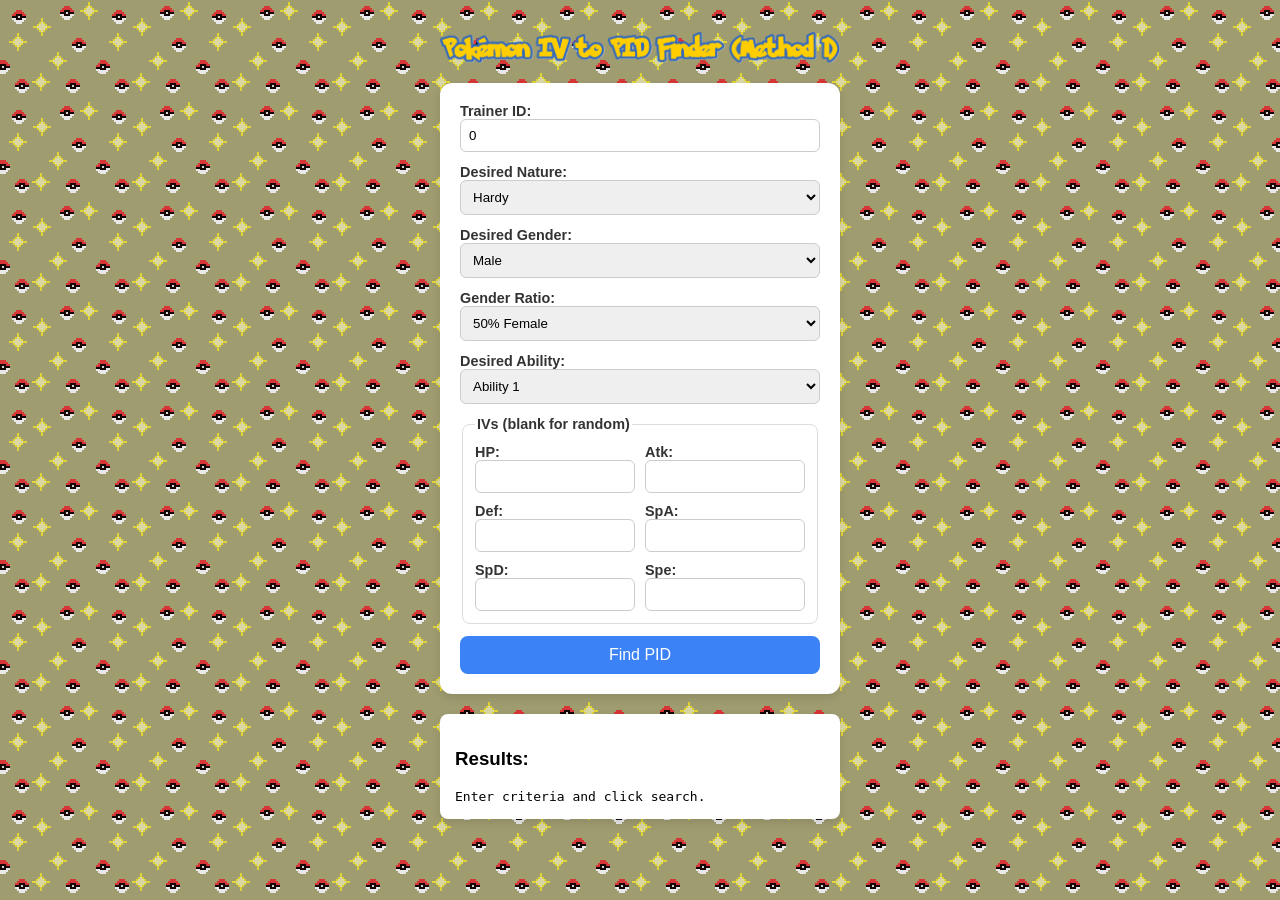
==== index.html @ 9e994538 "All files" ====
<!DOCTYPE html>
<html lang="en">
<head>
    <meta charset="UTF-8">
    <title>Pokémon IV to PID Finder (Method 1)</title>
    <link rel="stylesheet" href="style.css">
    <link rel="icon" type="image/x-icon" href="pkball.ico">
</head>
<body>
    <div class="container">
        <img src="titleFinder.png" alt="Pokémon IV to PID Finder" class="title-image">
        
        <form id="pid-form">
            <label>Trainer ID: <input type="number" id="tid" value="0" min="0" max="65535" required></label>
            <label>Desired Nature: <select id="nature" required></select></label>
            <label>Desired Gender:
                <select id="gender" required>
                    <option value="male" selected>Male</option>
                    <option value="female">Female</option>
                </select>
            </label>
            <label>Gender Ratio:
                <select id="gender-ratio" required>
                    <option value="12.5">12.5% Female</option>
                    <option value="25">25% Female</option>
                    <option value="50" selected>50% Female</option>
                    <option value="75">75% Female</option>
                </select>
            </label>
            <label>Desired Ability:
                <select id="ability" required>
                    <option value="0">Ability 1</option>
                    <option value="1">Ability 2</option>
                </select>
            </label>
            <fieldset>
                <legend>IVs (blank for random)</legend>
                <label>HP: <input type="number" id="hp" min="0" max="31"></label>
                <label>Atk: <input type="number" id="atk" min="0" max="31"></label>
                <label>Def: <input type="number" id="def" min="0" max="31"></label>
                <label>SpA: <input type="number" id="spa" min="0" max="31"></label>
                <label>SpD: <input type="number" id="spd" min="0" max="31"></label>
                <label>Spe: <input type="number" id="spe" min="0" max="31"></label>
            </fieldset>
            <button type="submit" id="search-button">Find PID</button>
        </form>
        <div id="results-container">
            <h3>Results:</h3>
            <div id="results">Enter criteria and click search.</div>
        </div>
    </div>
    <script src="script.js"></script>
</body>
</html>
---- style.css ----
body {
    font-family: sans-serif;
    margin: 2em;
    background-color: #f6f7fb;
    background-image: url('bg.png');
    display: flex;
    justify-content: center;
}

.container {
    max-width: 400px;
    width: 100%;
}

/* Style for the new title image */
.title-image {
    width: 100%;
    height: auto;
    margin-bottom: 1em; /* Adds some space below the image */
}

form {
    display: flex;
    flex-direction: column;
    gap: 12px;
    background: white;
    padding: 20px;
    border-radius: 12px;
    box-shadow: 0 4px 10px rgba(0,0,0,0.1);
}

fieldset {
    display: grid;
    grid-template-columns: repeat(2, 1fr);
    gap: 10px;
    border: 1px solid #ddd;
    padding: 12px;
    border-radius: 8px;
}

label, legend {
    font-weight: bold;
    font-size: 0.9em;
    color: #333;
}

input, select {
    width: 100%;
    padding: 8px;
    border: 1px solid #ccc;
    border-radius: 6px;
    box-sizing: border-box;
}

button {
    background: #3b82f6;
    color: white;
    border: none;
    border-radius: 8px;
    padding: 10px 15px;
    cursor: pointer;
    font-size: 1em;
    transition: background 0.2s;
}

button:hover {
    background: #2563eb;
}

#results-container {
    margin-top: 20px;
    background: white;
    padding: 15px;
    border-radius: 8px;
    box-shadow: 0 4px 10px rgba(0,0,0,0.1);
}

#results {
    font-family: monospace;
    white-space: pre-wrap;
    word-wrap: break-word;
}
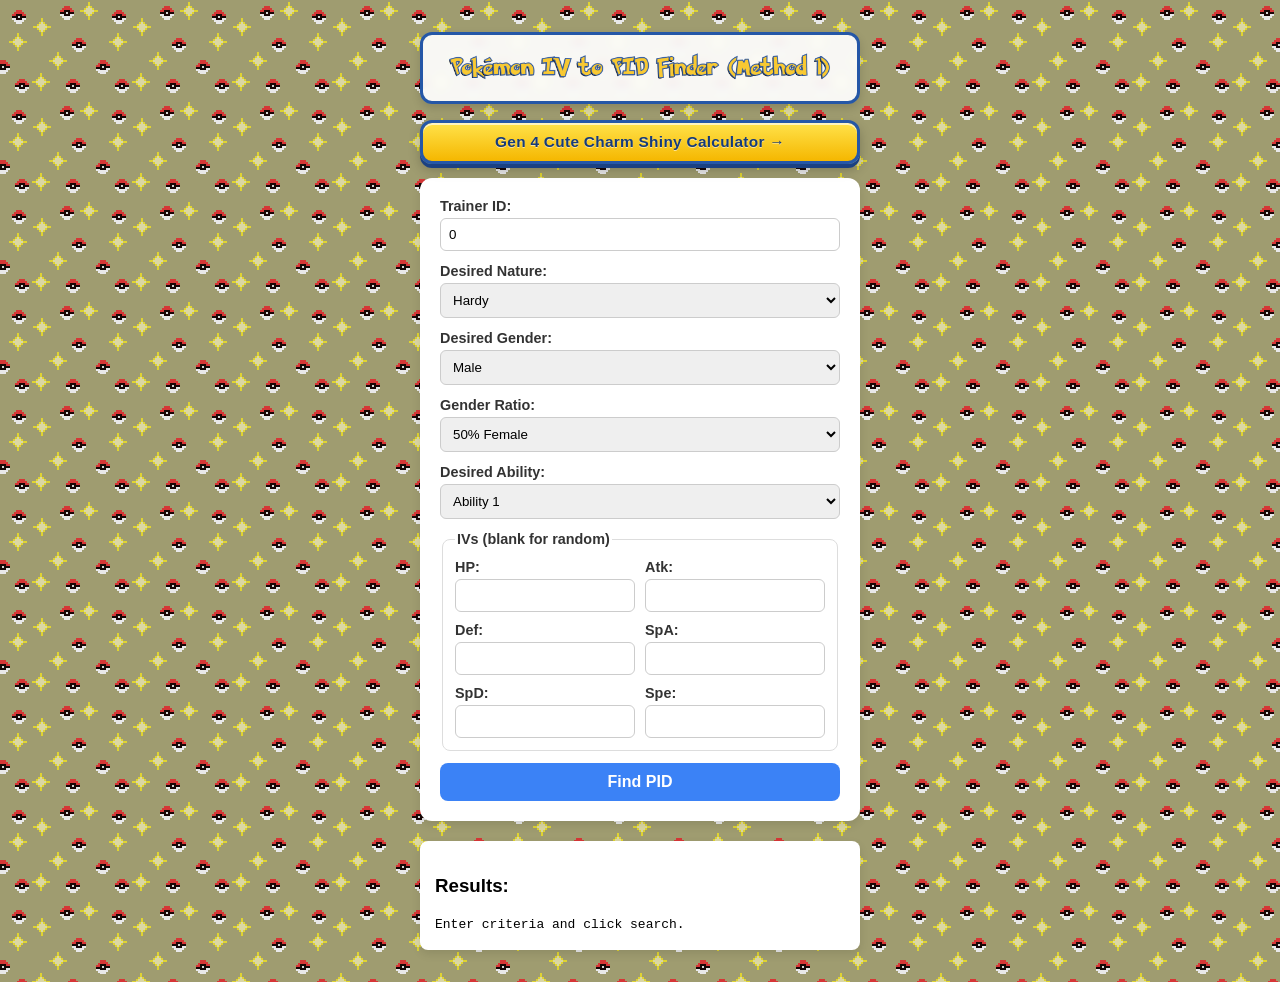
==== commit 83cbaed2: "Cute Charm Manipulation Calc Added (WIP)" ====
--- a/index.html
+++ b/index.html
@@ -1,15 +1,23 @@
 <!DOCTYPE html>
 <html lang="en">
+
 <head>
     <meta charset="UTF-8">
     <title>Pokémon IV to PID Finder (Method 1)</title>
     <link rel="stylesheet" href="style.css">
     <link rel="icon" type="image/x-icon" href="pkball.ico">
 </head>
+
 <body>
     <div class="container">
-        <img src="titleFinder.png" alt="Pokémon IV to PID Finder" class="title-image">
-        
+        <div class="title-banner">
+            <img src="titleFinder.png" alt="Pokémon IV to PID Finder" class="title-image title-finder">
+        </div>
+
+        <div class="nav-bar">
+            <a href="shiny.html" class="nav-button">Gen 4 Cute Charm Shiny Calculator →</a>
+        </div>
+
         <form id="pid-form">
             <label>Trainer ID: <input type="number" id="tid" value="0" min="0" max="65535" required></label>
             <label>Desired Nature: <select id="nature" required></select></label>
@@ -51,4 +59,5 @@
     </div>
     <script src="script.js"></script>
 </body>
+
 </html>
--- a/style.css
+++ b/style.css
@@ -8,15 +8,99 @@
 }
 
 .container {
-    max-width: 400px;
-    width: 100%;
-}
-
-/* Style for the new title image */
+    max-width: 440px;
+    width: 100%;
+}
+
+/* Title banner & image sizing */
+.title-banner {
+    width: 100%;
+    height: 72px;
+    box-sizing: border-box;
+    padding: 10px 14px;
+    margin-bottom: 1em;
+    background: rgba(255, 255, 255, 0.92);
+    backdrop-filter: blur(4px);
+    border: 3px solid #2557a7;
+    border-radius: 12px;
+    box-shadow: 0 4px 10px rgba(0, 0, 0, 0.14);
+    display: flex;
+    align-items: center;
+    justify-content: center;
+    overflow: hidden;
+}
+
+.shiny-page {
+    max-width: 1200px;
+    width: 100%;
+    display: flex;
+    flex-direction: column;
+    align-items: center;
+    gap: 20px;
+}
+
+.shiny-calculator-box {
+    max-width: 440px;
+    width: 100%;
+}
+
 .title-image {
-    width: 100%;
-    height: auto;
-    margin-bottom: 1em; /* Adds some space below the image */
+    display: block;
+    width: 100%;
+    height: 100%;
+    object-fit: contain;
+}
+
+.title-image.title-finder {
+    transform: scale(1.24);
+}
+
+.nav-bar {
+    display: flex;
+    justify-content: center;
+    margin-bottom: 14px;
+}
+
+.nav-button {
+    display: inline-flex;
+    align-items: center;
+    justify-content: center;
+    gap: 8px;
+    width: 100%;
+    text-align: center;
+    text-decoration: none;
+    background: linear-gradient(180deg, #ffe24a 0%, #f5b700 100%);
+    color: #163b7a;
+    border: 3px solid #2557a7;
+    border-radius: 12px;
+    padding: 10px 16px;
+    font-size: 0.96em;
+    font-weight: 800;
+    letter-spacing: 0.02em;
+    box-sizing: border-box;
+    box-shadow:
+        inset 0 2px 0 rgba(255, 255, 255, 0.65),
+        0 4px 0 #1b4182,
+        0 6px 12px rgba(0, 0, 0, 0.22);
+    text-shadow: 0 1px 0 rgba(255, 255, 255, 0.55);
+    transition: transform 0.12s ease, box-shadow 0.12s ease, filter 0.15s ease;
+}
+
+.nav-button:hover {
+    background: linear-gradient(180deg, #ffea70 0%, #ffc414 100%);
+    transform: translateY(-1px);
+    box-shadow:
+        inset 0 2px 0 rgba(255, 255, 255, 0.75),
+        0 5px 0 #1b4182,
+        0 8px 16px rgba(0, 0, 0, 0.25);
+}
+
+.nav-button:active {
+    transform: translateY(2px);
+    box-shadow:
+        inset 0 2px 0 rgba(255, 255, 255, 0.45),
+        0 2px 0 #1b4182,
+        0 3px 6px rgba(0, 0, 0, 0.2);
 }
 
 form {
@@ -50,6 +134,7 @@
     border: 1px solid #ccc;
     border-radius: 6px;
     box-sizing: border-box;
+    margin-top: 4px;
 }
 
 button {
@@ -60,6 +145,7 @@
     padding: 10px 15px;
     cursor: pointer;
     font-size: 1em;
+    font-weight: bold;
     transition: background 0.2s;
 }
 
@@ -79,4 +165,335 @@
     font-family: monospace;
     white-space: pre-wrap;
     word-wrap: break-word;
+    line-height: 1.5;
+}
+
+.card-section {
+    width: 100%;
+    background: white;
+    padding: 20px;
+    border-radius: 12px;
+    box-shadow: 0 4px 10px rgba(0,0,0,0.1);
+    box-sizing: border-box;
+}
+
+.card-section h2, .card-section h3 {
+    margin-top: 0;
+    color: #1e293b;
+}
+
+.sprite-row {
+    display: flex;
+    flex-direction: row;
+    flex-wrap: nowrap;
+    gap: 16px;
+    overflow-x: auto;
+    padding: 12px 4px;
+}
+
+.sprite-card {
+    flex: 0 0 auto;
+    display: flex;
+    flex-direction: column;
+    align-items: center;
+    background: #f8fafc;
+    border: 1px solid #e2e8f0;
+    border-radius: 10px;
+    padding: 10px;
+    text-align: center;
+}
+
+.sprite-card img {
+    width: 288px;
+    height: 288px;
+    image-rendering: pixelated;
+    display: block;
+}
+
+.sprite-name {
+    font-weight: bold;
+    font-size: 1.05em;
+    color: #0f172a;
+    margin-top: 6px;
+}
+
+.sprite-meta {
+    font-size: 0.85em;
+    color: #475569;
+    margin-top: 2px;
+}
+
+.info-grid {
+    display: grid;
+    grid-template-columns: repeat(auto-fit, minmax(260px, 1fr));
+    gap: 16px;
+}
+
+.info-box {
+    background: #f8fafc;
+    border: 1px solid #e2e8f0;
+    border-radius: 8px;
+    padding: 14px;
+    font-size: 0.92em;
+    line-height: 1.5;
+    color: #334155;
+}
+
+.status-ok {
+    color: #047857;
+    font-weight: bold;
+}
+
+.status-warn {
+    color: #b45309;
+    font-weight: bold;
+}
+
+.status-bad {
+    color: #b91c1c;
+    font-weight: bold;
+}
+
+.hint-text {
+    font-size: 0.8em;
+    font-weight: normal;
+    color: #64748b;
+}
+
+/* Structured Cute Charm Results */
+#results.cc-results {
+    font-family: sans-serif;
+    white-space: normal;
+    line-height: 1.45;
+}
+
+.cc-banner {
+    padding: 10px 12px;
+    border-radius: 8px;
+    font-weight: bold;
+    font-size: 0.98em;
+    margin-bottom: 14px;
+}
+
+.cc-banner.ok {
+    background: #ecfdf5;
+    color: #065f46;
+    border: 1px solid #a7f3d0;
+}
+
+.cc-banner.warn {
+    background: #fffbeb;
+    color: #92400e;
+    border: 1px solid #fde68a;
+}
+
+.cc-banner.bad {
+    background: #fef2f2;
+    color: #991b1b;
+    border: 1px solid #fecaca;
+}
+
+.cc-card {
+    background: #f8fafc;
+    border: 1px solid #cbd5e1;
+    border-radius: 10px;
+    padding: 14px;
+    margin-bottom: 14px;
+}
+
+.cc-card:last-child {
+    margin-bottom: 0;
+}
+
+.cc-id-callout {
+    display: flex;
+    flex-wrap: wrap;
+    gap: 10px;
+    align-items: center;
+    background: #ffffff;
+    border: 2px solid #3b82f6;
+    border-radius: 8px;
+    padding: 10px 12px;
+    margin-bottom: 10px;
+}
+
+.cc-id-pill {
+    font-family: monospace;
+    font-size: 1.25em;
+    font-weight: 800;
+    color: #0f172a;
+    background: #eff6ff;
+    padding: 4px 10px;
+    border-radius: 6px;
+}
+
+.cc-id-label {
+    font-family: sans-serif;
+    font-size: 0.72em;
+    font-weight: 700;
+    color: #2563eb;
+    text-transform: uppercase;
+    margin-right: 4px;
+}
+
+.cc-alt-ids {
+    font-size: 0.8em;
+    color: #64748b;
+    margin-bottom: 10px;
+}
+
+.cc-meta-line {
+    font-size: 0.9em;
+    color: #1e293b;
+    margin-bottom: 6px;
+}
+
+.cc-section-label {
+    font-size: 0.82em;
+    font-weight: 700;
+    text-transform: uppercase;
+    letter-spacing: 0.03em;
+    color: #475569;
+    margin: 10px 0 6px;
+}
+
+.cc-nature-grid {
+    display: grid;
+    grid-template-columns: repeat(2, 1fr);
+    gap: 6px;
+}
+
+.cc-nature-chip {
+    background: #ffffff;
+    border: 1px solid #e2e8f0;
+    border-radius: 6px;
+    padding: 6px 8px;
+    font-size: 0.85em;
+}
+
+.cc-nature-chip.highlight {
+    background: #fef3c7;
+    border: 2px solid #f59e0b;
+}
+
+.cc-nature-name {
+    font-weight: 700;
+    color: #0f172a;
+    display: block;
+}
+
+.cc-nature-sub {
+    font-family: monospace;
+    font-size: 0.82em;
+    color: #64748b;
+}
+
+/* Gen 4 Game Logos & Obtain Tooltips */
+.game-logos-row {
+    position: relative;
+    display: flex;
+    justify-content: space-between;
+    align-items: center;
+    gap: 4px;
+    width: 288px;
+    margin-top: 10px;
+    padding-top: 8px;
+    border-top: 1px solid #e2e8f0;
+}
+
+.game-logo-item {
+    flex: 1 1 0;
+}
+
+.game-logo-btn {
+    width: 100%;
+    height: 44px;
+    padding: 4px;
+    box-sizing: border-box;
+    border-radius: 8px;
+    display: flex;
+    align-items: center;
+    justify-content: center;
+    cursor: help;
+    transition: transform 0.12s ease, box-shadow 0.12s ease;
+}
+
+.game-logo-btn img {
+    width: 100%;
+    height: 100%;
+    object-fit: contain;
+    display: block;
+}
+
+.game-logo-btn:hover,
+.game-logo-btn:focus {
+    transform: translateY(-2px);
+    outline: none;
+}
+
+/* Version color themes */
+.game-logo-btn.diamond {
+    background: linear-gradient(180deg, #e0f2fe 0%, #bae6fd 100%);
+    border: 1.5px solid #0284c7;
+    color: #0c4a6e;
+}
+
+.game-logo-btn.pearl {
+    background: linear-gradient(180deg, #fce7f3 0%, #fbcfe8 100%);
+    border: 1.5px solid #db2777;
+    color: #831843;
+}
+
+.game-logo-btn.platinum {
+    background: linear-gradient(180deg, #e2e8f0 0%, #cbd5e1 100%);
+    border: 1.5px solid #475569;
+    color: #0f172a;
+}
+
+.game-logo-btn.heartgold {
+    background: linear-gradient(180deg, #fef3c7 0%, #fde68a 100%);
+    border: 1.5px solid #d97706;
+    color: #78350f;
+}
+
+.game-logo-btn.soulsilver {
+    background: linear-gradient(180deg, #f1f5f9 0%, #cbd5e1 100%);
+    border: 1.5px solid #64748b;
+    color: #1e293b;
+}
+
+/* Shared viewport-clamped tooltip so horizontal scroll never clips it */
+.floating-game-tooltip {
+    position: fixed;
+    top: 0;
+    left: 0;
+    max-width: 250px;
+    background: #0f172a;
+    color: #f8fafc;
+    padding: 10px 12px;
+    border-radius: 8px;
+    border: 1px solid #475569;
+    box-shadow: 0 8px 20px rgba(0, 0, 0, 0.35);
+    font-family: sans-serif;
+    font-size: 12.5px;
+    line-height: 1.4;
+    text-align: left;
+    pointer-events: none;
+    opacity: 0;
+    visibility: hidden;
+    z-index: 9999;
+    box-sizing: border-box;
+    transition: opacity 0.1s ease;
+}
+
+.floating-game-tooltip.visible {
+    opacity: 1;
+    visibility: visible;
+}
+
+.game-tooltip-title {
+    display: block;
+    font-weight: 800;
+    color: #fde047;
+    margin-bottom: 3px;
 }
